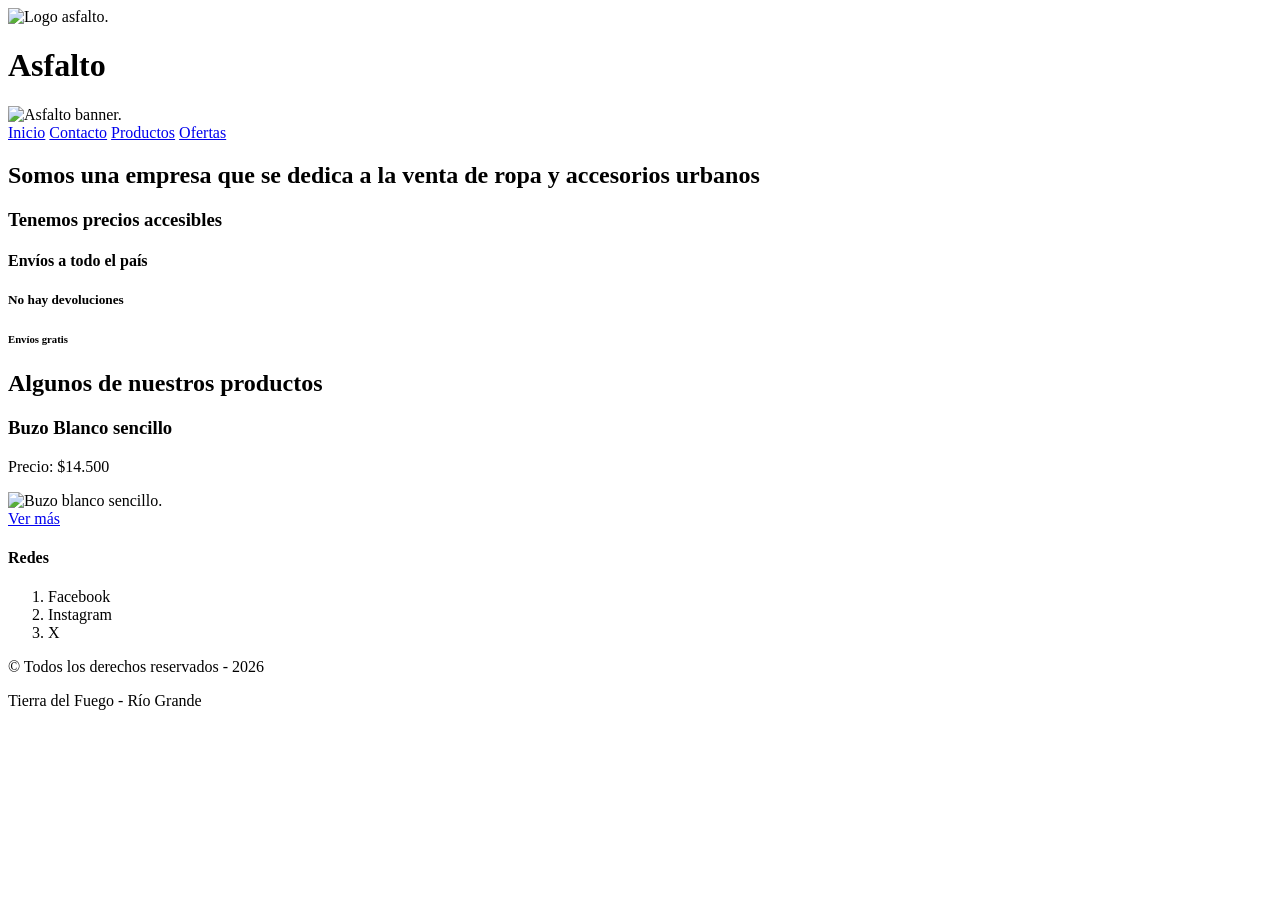
==== Clase 1/index.html @ b13852f2 "Add files via upload" ====
<!doctype html>
<html lang="en">
  <head>
    <meta charset="UTF-8" />
    <meta name="viewport" content="width=device-width, initial-scale=1.0" />
    <title>Asfalto</title>
  </head>
  <body>
    <header>
      <div>
        <img src="/img/asfalto-logo-concepto-2.svg" alt="Logo asfalto.">
        <h1>Asfalto</h1>
        <img src="/img/asfalto_banner.png" alt="Asfalto banner.">
      </div>

      <div>
        <nav>
          <a href="#">Inicio</a>
          <a href="/pages/contacto.html">Contacto</a>
          <a href="/pages/productos.html">Productos</a>
          <a href="/pages/ofertas.html">Ofertas</a>
        </nav>
      </div>

      <div>
        <h2>Somos una empresa que se dedica a la venta de ropa y accesorios urbanos</h2>
        <h3>Tenemos precios accesibles</h3>
        <h4>Envíos a todo el país</h4>
        <h5>No hay devoluciones</h5>
        <h6>Envíos gratis</h6>
      </div>
    </header>

    <main>
      <h2>Algunos de nuestros productos</h2>
      
      <section>
        <div>
          <h3>Buzo Blanco sencillo</h3>
          <p>Precio: $14.500</p>
          <img src="/img/buzo_blanco.png" alt="Buzo blanco sencillo.">
        </div>
      </section>

      <div>
        <a href="pages/productos.html">Ver más</a>
      </div>
    </main>

    <footer>
      <div>
        <h4>Redes</h4>
        <ol>
          <li>Facebook</li>
          <li>Instagram</li>
          <li>X</li>
        </ol>
      </div>
      
      <div>
        <p>&copy; Todos los derechos reservados - 2026</p>
        <p>Tierra del Fuego - Río Grande</p>
      </div>
    </footer>
  </body>
</html>
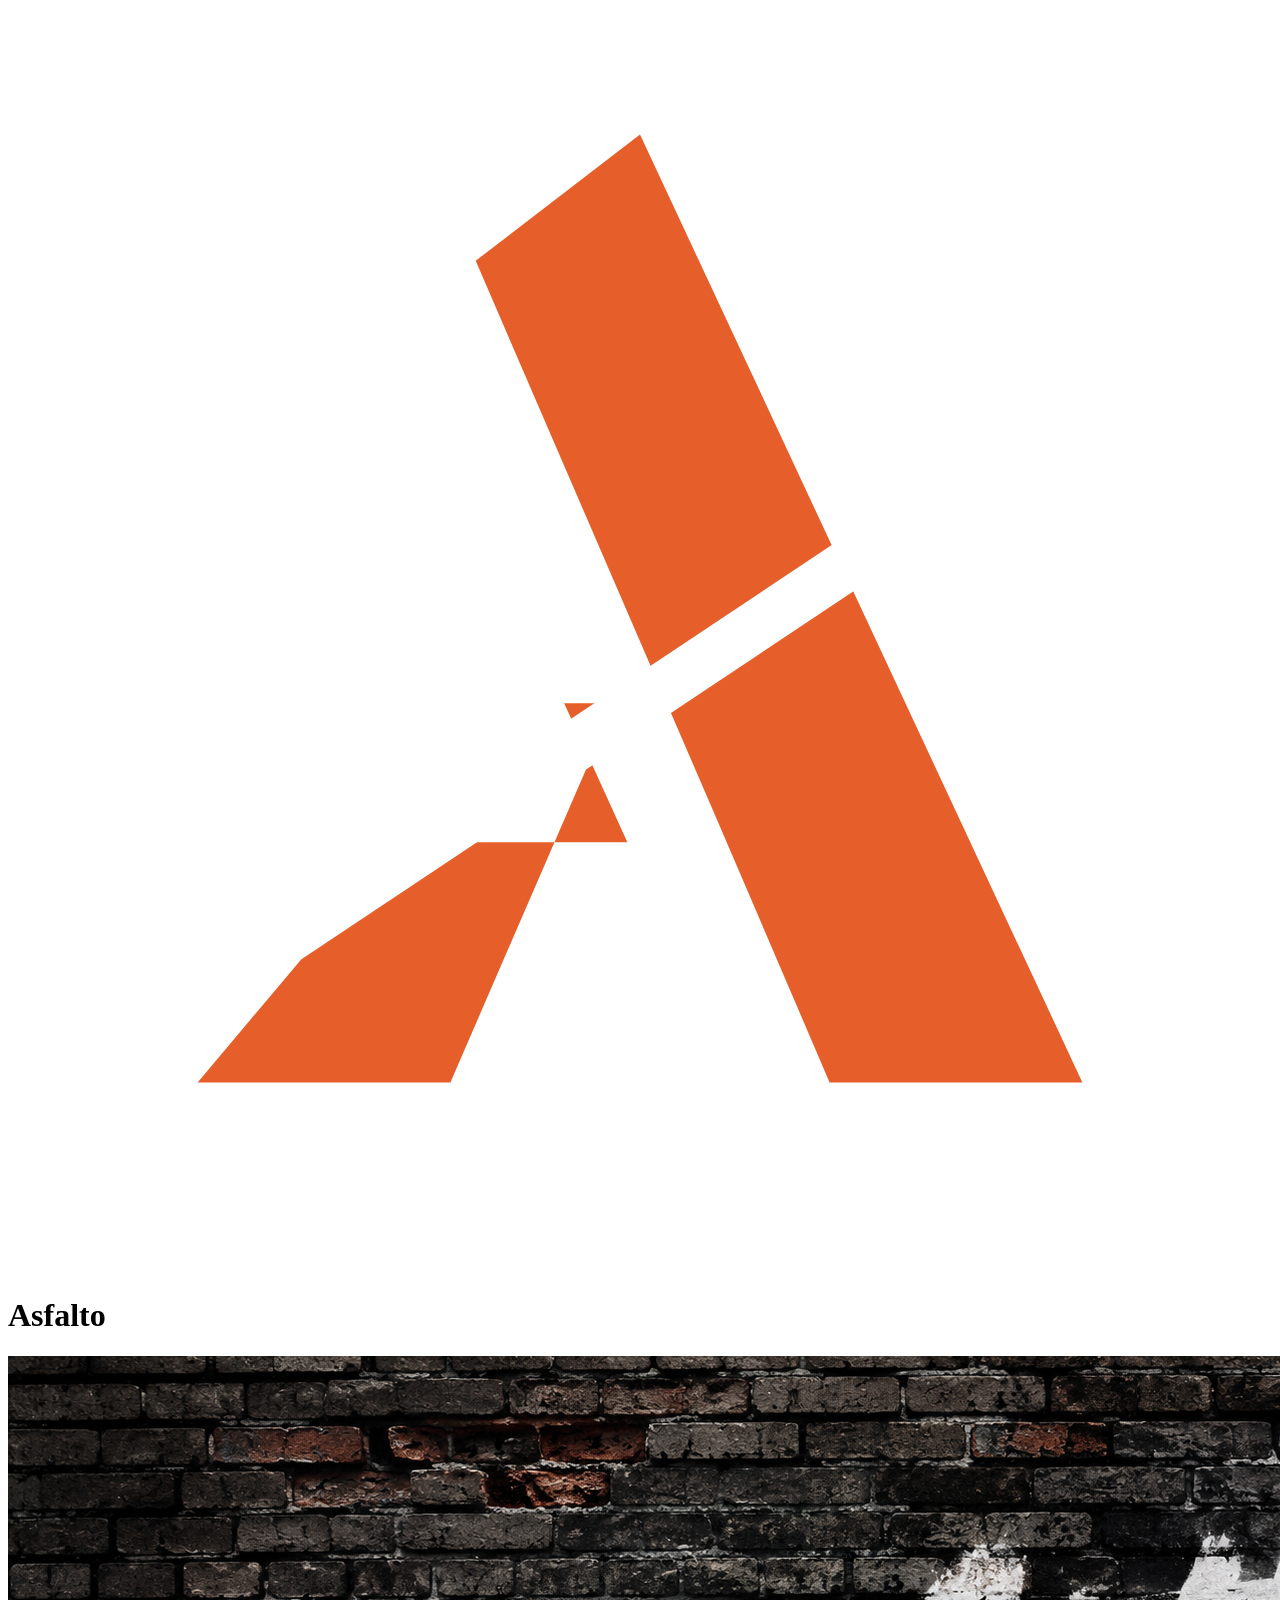
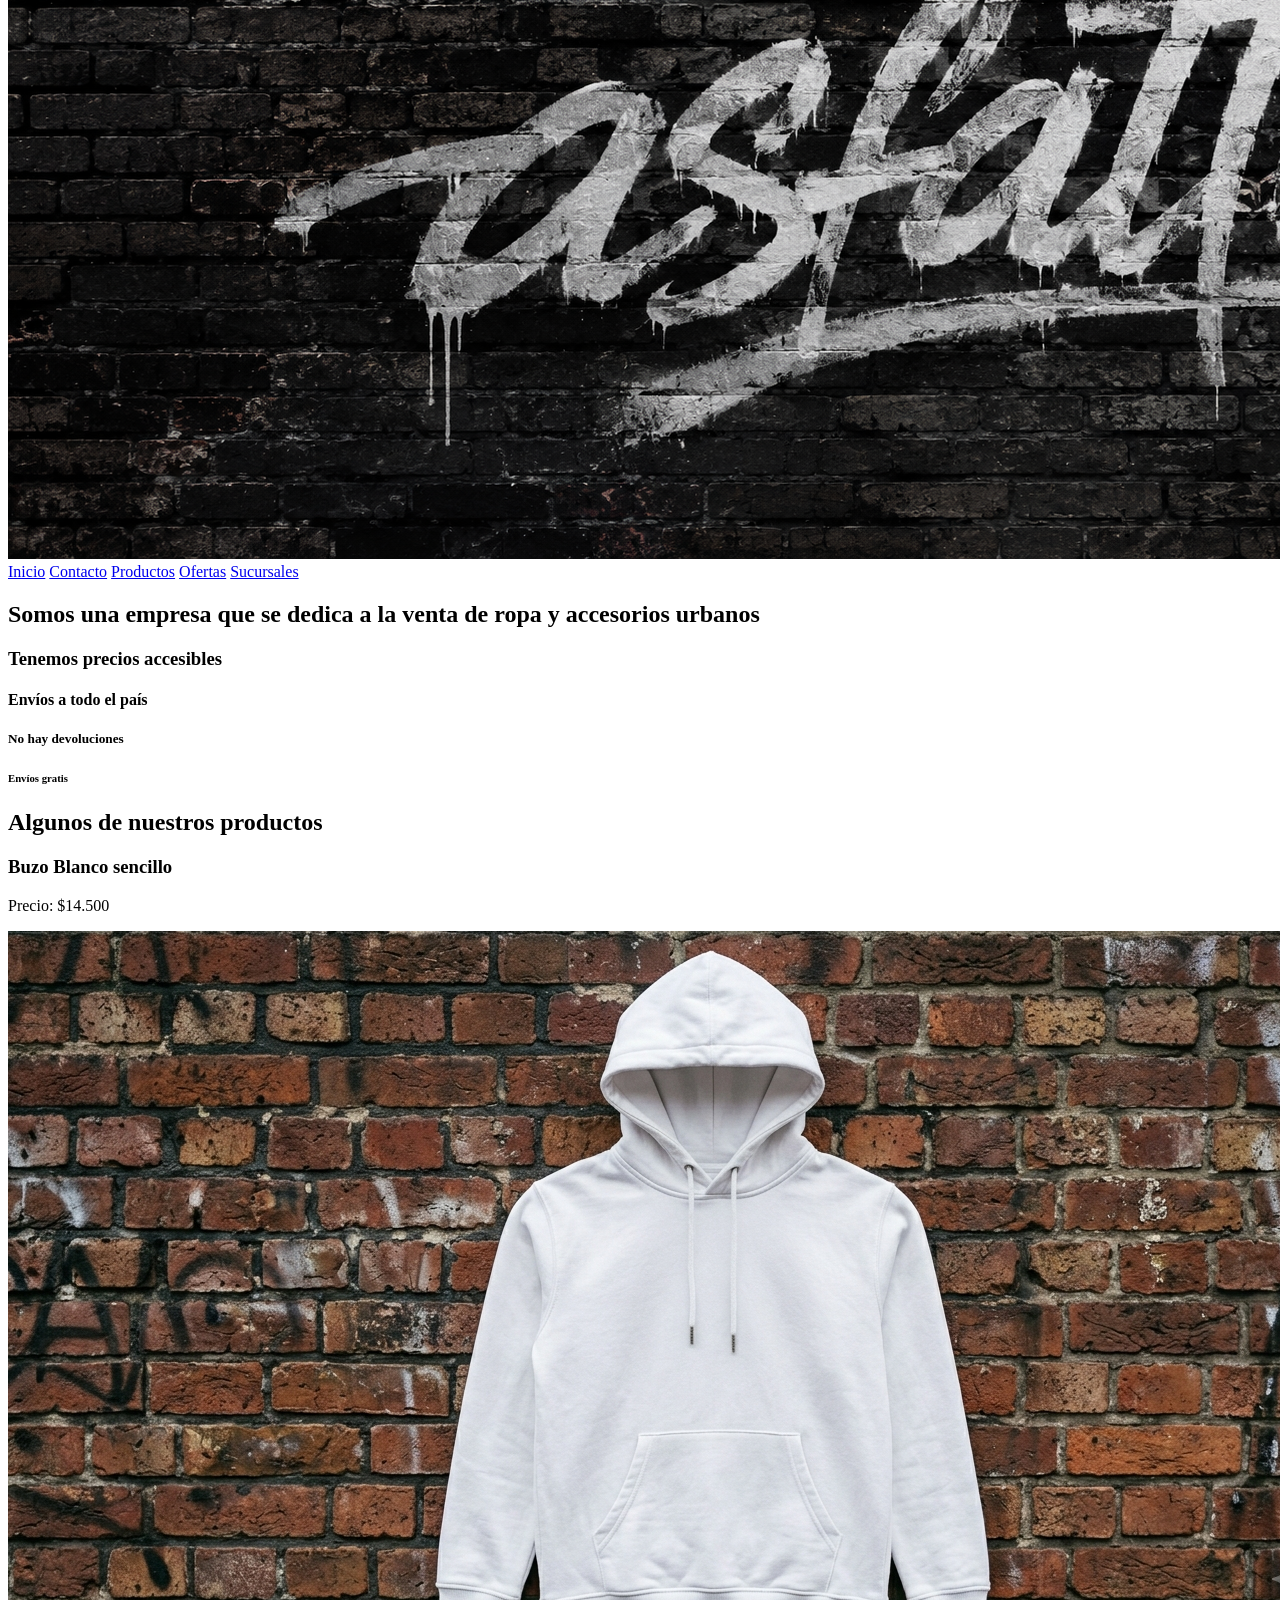
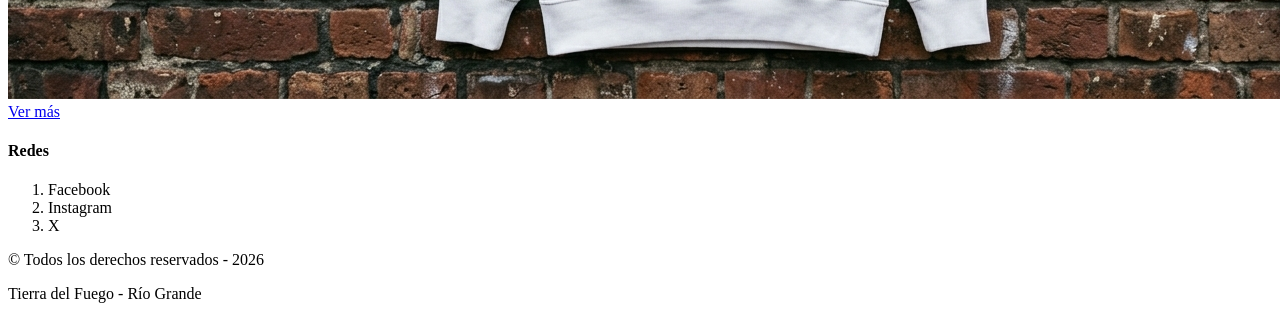
==== commit bfeb3ea7: "Add files via upload" ====
--- a/Clase 1/index.html
+++ b/Clase 1/index.html
@@ -1,5 +1,5 @@
 <!doctype html>
-<html lang="en">
+<html lang="es">
   <head>
     <meta charset="UTF-8" />
     <meta name="viewport" content="width=device-width, initial-scale=1.0" />
@@ -8,17 +8,18 @@
   <body>
     <header>
       <div>
-        <img src="/img/asfalto-logo-concepto-2.svg" alt="Logo asfalto.">
+        <img src="img/asfalto-logo-concepto-2.svg" alt="Logo asfalto.">
         <h1>Asfalto</h1>
-        <img src="/img/asfalto_banner.png" alt="Asfalto banner.">
+        <img src="img/asfalto_banner.png" alt="Asfalto banner.">
       </div>
 
       <div>
         <nav>
           <a href="#">Inicio</a>
-          <a href="/pages/contacto.html">Contacto</a>
-          <a href="/pages/productos.html">Productos</a>
-          <a href="/pages/ofertas.html">Ofertas</a>
+          <a href="pages/contacto.html">Contacto</a>
+          <a href="pages/productos.html">Productos</a>
+          <a href="pages/ofertas.html">Ofertas</a>
+          <a href="pages/sucursales.html">Sucursales</a>
         </nav>
       </div>
 
@@ -38,7 +39,7 @@
         <div>
           <h3>Buzo Blanco sencillo</h3>
           <p>Precio: $14.500</p>
-          <img src="/img/buzo_blanco.png" alt="Buzo blanco sencillo.">
+          <img src="img/buzo_blanco.png" alt="Buzo blanco sencillo.">
         </div>
       </section>
 
